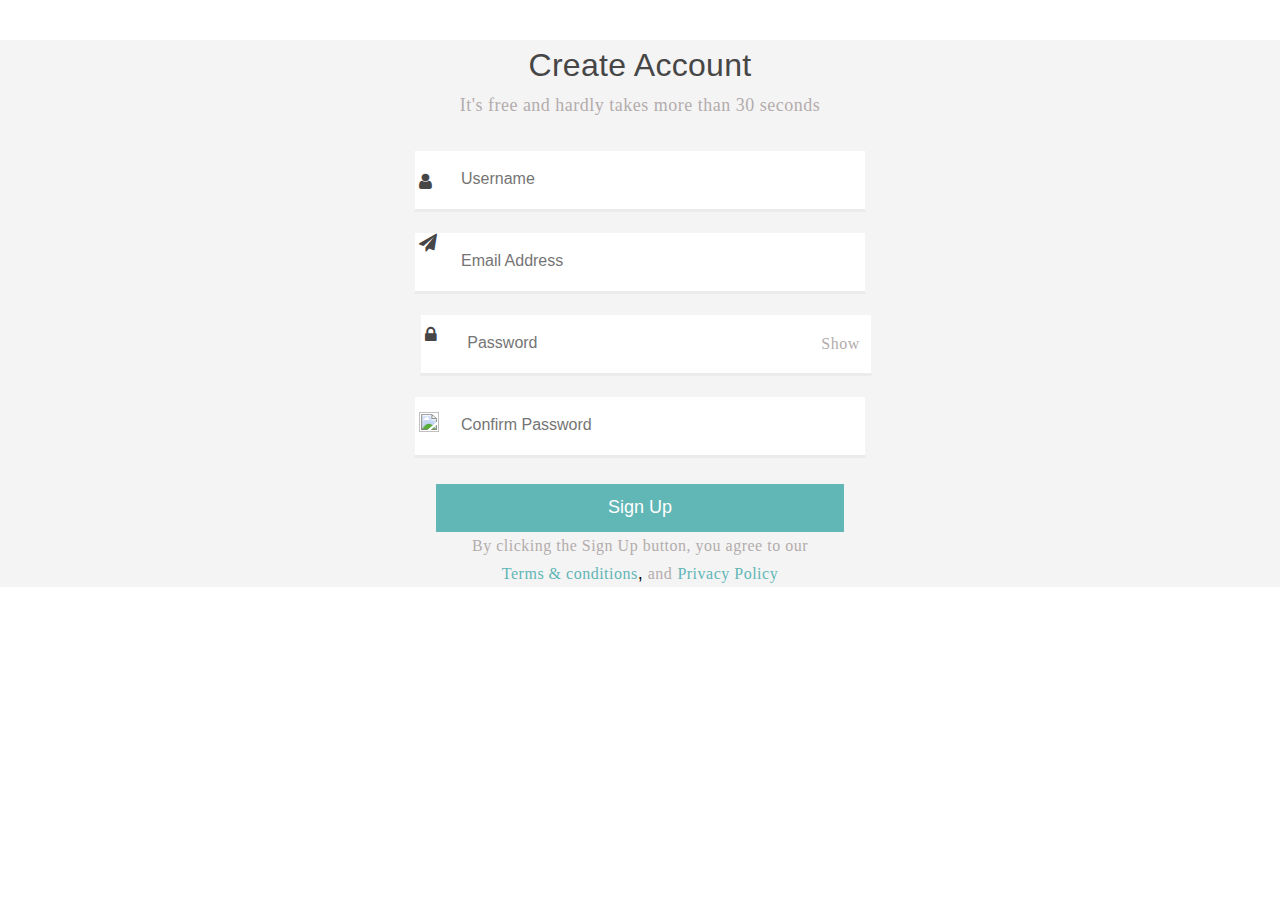
==== Form-validation/index.html @ 4bf80e30 "update" ====
<!DOCTYPE html>
<html lang="en">
  <head>
    <meta charset="UTF-8" />
    <meta name="viewport" content="width=device-width, initial-scale=1.0" />
    <link rel="stylesheet" href="./style.css">
    <link rel="stylesheet" href="https://cdnjs.cloudflare.com/ajax/libs/font-awesome/4.7.0/css/font-awesome.min.css">
    <title>Form</title>
  </head>
  <body>
    <div class="form-wrap">
      <h1 class="heading-title">Create Account</h1>
      <h3 class="headings">It's free and hardly takes more than 30 seconds</h3>

      <form onsubmit="return validate()" id="form" action="post">
        <div class="username">
          <i class="fa fa-user"></i>
            <input id="users" type="text" name="username" placeholder="Username">
            <label id="uname">Invalid, Input username</label>
          </div>

          <div class="emailAddress">
            <i class="fa fa-paper-plane"></i>
              <input id="email" type="email" name="email" placeholder="Email Address">
              <label id="mail">Invalid, Input Email</label
            </div>

            <div class="password">
              <i class="fa fa-lock"> </i>
                <input id="password" type="password" name="password" placeholder="Password">
                <label id="passwrd">Invalid, Input Password</label>
                <label id="pass">Invalid, minimum of 5 character</label>
                <span id="show" onclick="showPassword()">Show</span>
               </div>

              <div class="confirm">
                <img src="../CSSFolder/images/lock-active.svg" width="20" height="20">
                <input id="confirm" type="password" name="confirm" placeholder="Confirm Password">
                <label id="conPass">Invalid, password not match</label>
                
              </div>
        <button type="submit" class="btn">Sign Up</button>
      </form>
      <p class="condition">
        By clicking the Sign Up button, you agree to our</p> 
        <p><strong>Terms & conditions</strong>, <span>and</span> <strong>Privacy Policy</strong></p>
      </p>
    </div>
    <script src="./script.js"></script>
  </body>
</html>
---- Form-validation/style.css ----
* {
  margin: 0;
  padding: 0;
}

body {
  background-color: #fff;
  font-size: 18px;
  line-height: 1.6;
  font-family: sans-serif;
}
.form-wrap {
  width: 100%;
  background-color: #f4f4f4;
  margin: 40px auto;
  text-align: center;
}

.heading-title {
  color: #474646;
  font-weight: 500;
  font-size: 32px;
  letter-spacing: 0.3px;
}

.headings {
  font-size: 18px;
  font-weight: 200;
  letter-spacing: 0.5px;
  color: #b3acac;
  font-family: serif;
}

#form {
  margin-top: 30px;
  position: relative;
  background-color: #f4f4f4;
}

.username,
.emailAddress,
.password,
.confirm {
  margin: 20px 25px;
}
.emailAddress input,
.username input,
.password input,
.confirm input {
  width: 450px;
  height: 58px;
  border: 1px solid #f4f4f4;
  border-bottom: 3px solid #eceaea;
}
.password input {
  margin-right: -56px;
}
.username i {
  color: #474646;
  margin-top: 10px;
  margin-left: 5px;
  position: absolute;
  top: 3%;
}
.emailAddress i {
  color: #474646;
  margin-top: 10px;
  margin-left: 5px;
  position: absolute;
  top: 17%;
}

.password i {
  color: #474646;
  margin-top: 10px;
  margin-left: 5px;
  position: absolute;
  top: 38%;
}

.confirm img {
  position: absolute;
  top: 60%;
  margin-left: 5px;
  color: #474646;
}

#show {
  cursor: pointer;
}
::placeholder {
  font-size: 16px;
  padding-left: 46px;
  padding-bottom: -15px;
}

.btn {
  width: 410px;
  height: 50px;
  border: 1px solid #f4f4f4;
  background-color: #61b6b6;
  color: #fff;
  margin-top: 5px;
  font-size: 18px;
}

.condition,
span {
  font-size: 16px;
  font-weight: 100;
  letter-spacing: 0.5px;
  color: #b3acac;
  font-family: serif;
}
p strong {
  color: #61b6b6;
  font-size: 16px;
  font-weight: 100;
  font-family: serif;
  letter-spacing: 0.5px;
}

label {
  color: red;
  display: none;
}
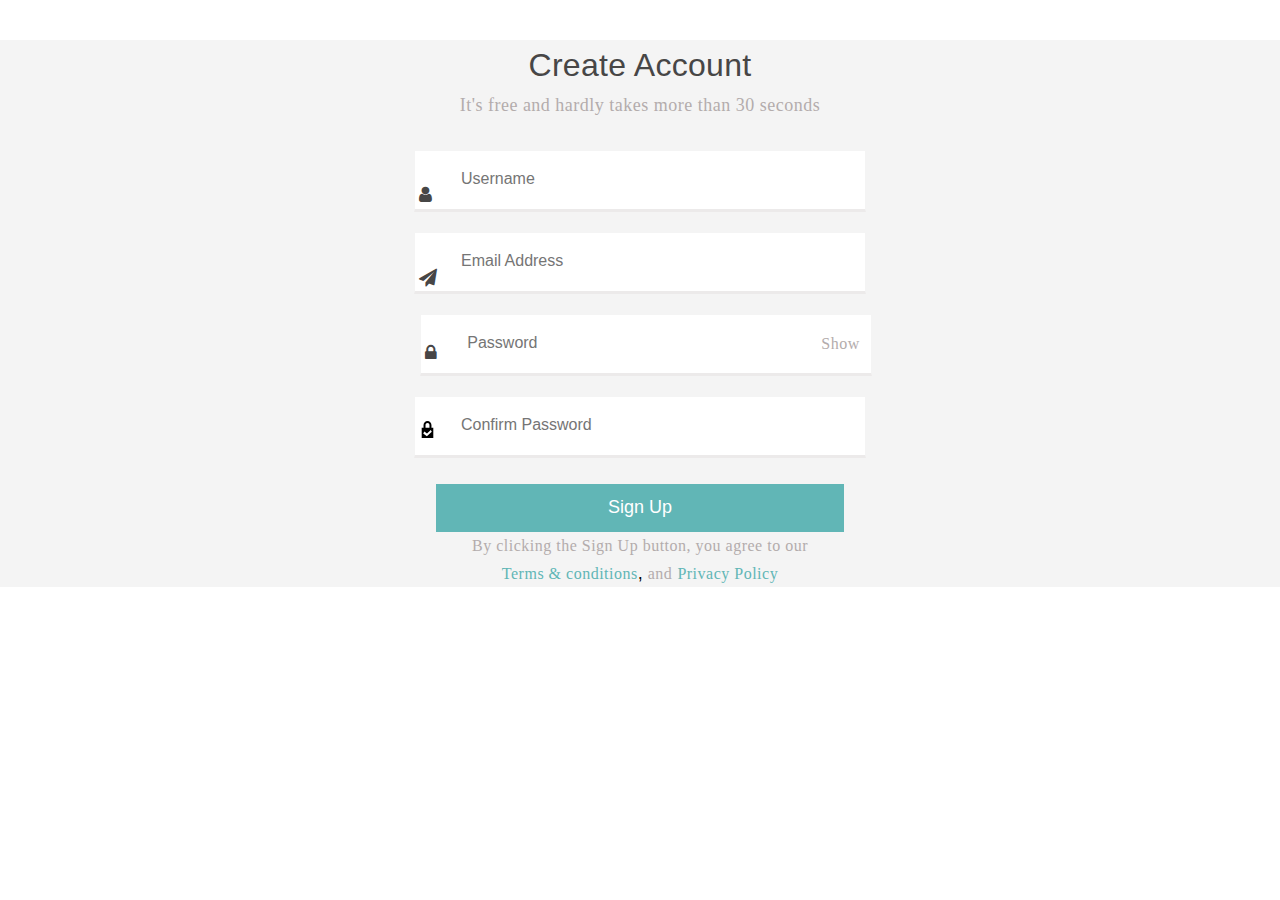
==== commit f59a0df1: "form update" ====
--- a/Form-validation/index.html
+++ b/Form-validation/index.html
@@ -12,7 +12,7 @@
       <h1 class="heading-title">Create Account</h1>
       <h3 class="headings">It's free and hardly takes more than 30 seconds</h3>
 
-      <form onsubmit="return validate()" id="form" action="post">
+      <form onsubmit="return validate()" id="form" action="page.html">
         <div class="username">
           <i class="fa fa-user"></i>
             <input id="users" type="text" name="username" placeholder="Username">
@@ -34,7 +34,7 @@
                </div>
 
               <div class="confirm">
-                <img src="../CSSFolder/images/lock-active.svg" width="20" height="20">
+                <img src="./images/lock-active.svg" width="17" height="17">
                 <input id="confirm" type="password" name="confirm" placeholder="Confirm Password">
                 <label id="conPass">Invalid, password not match</label>
                 
--- a/Form-validation/style.css
+++ b/Form-validation/style.css
@@ -60,14 +60,14 @@
   margin-top: 10px;
   margin-left: 5px;
   position: absolute;
-  top: 3%;
+  top: 6%;
 }
 .emailAddress i {
   color: #474646;
   margin-top: 10px;
   margin-left: 5px;
   position: absolute;
-  top: 17%;
+  top: 25%;
 }
 
 .password i {
@@ -75,12 +75,12 @@
   margin-top: 10px;
   margin-left: 5px;
   position: absolute;
-  top: 38%;
+  top: 42%;
 }
 
 .confirm img {
   position: absolute;
-  top: 60%;
+  top: 62%;
   margin-left: 5px;
   color: #474646;
 }
